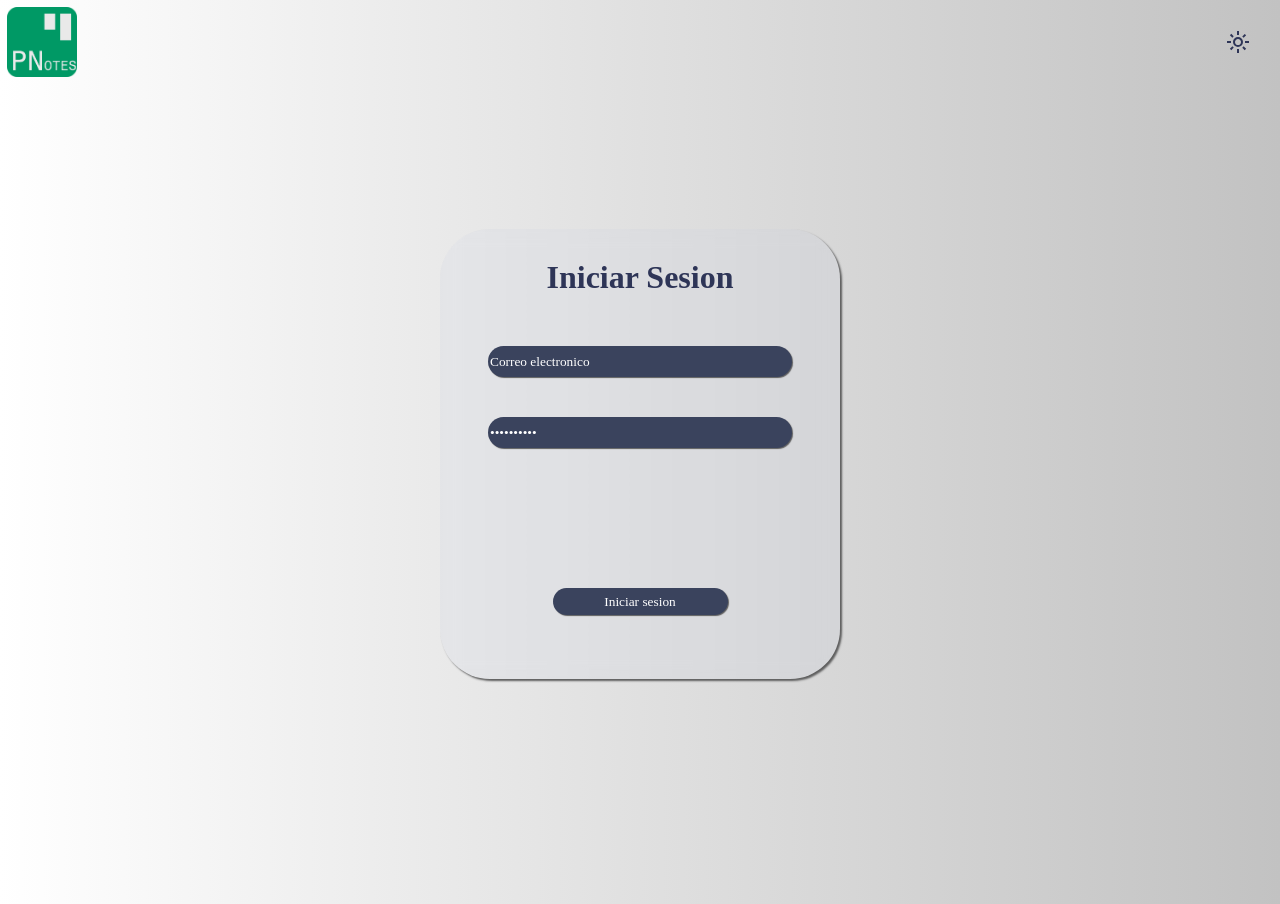
==== Proyecto 2/index.html @ e636f321 "Add files via upload" ====
<!DOCTYPE html>
<html>
<head>
    <title>Proyecto Notas</title>
    <link rel="stylesheet" type="text/css" href="style.css">
    <meta name="viewport" content="width=device-width, initial-scale1.0">
    <script src="script.js" defer></script>
</head>
<body>
    <nav class="navbar">
        <ul>
            <li><img src="media\logo.png" alt="PNotas" class="logoImg"></li>
            <li>   
                <button id="cambiarModo">
                    <svg xmlns="http://www.w3.org/2000/svg" height="24px" viewBox="0 -960 960 960" width="24px" fill="#1f1f1f"><path d="M480-120q-150 0-255-105T120-480q0-150 105-255t255-105q14 0 27.5 1t26.5 3q-41 29-65.5 75.5T444-660q0 90 63 153t153 63q55 0 101-24.5t75-65.5q2 13 3 26.5t1 27.5q0 150-105 255T480-120Z"/></svg>
                    <svg xmlns="http://www.w3.org/2000/svg" height="24px" viewBox="0 -960 960 960" width="24px" fill="#1f1f1f"><path d="M565-395q35-35 35-85t-35-85q-35-35-85-35t-85 35q-35 35-35 85t35 85q35 35 85 35t85-35Zm-226.5 56.5Q280-397 280-480t58.5-141.5Q397-680 480-680t141.5 58.5Q680-563 680-480t-58.5 141.5Q563-280 480-280t-141.5-58.5ZM200-440H40v-80h160v80Zm720 0H760v-80h160v80ZM440-760v-160h80v160h-80Zm0 720v-160h80v160h-80ZM256-650l-101-97 57-59 96 100-52 56Zm492 496-97-101 53-55 101 97-57 59Zm-98-550 97-101 59 57-100 96-56-52ZM154-212l101-97 55 53-97 101-59-57Zm326-268Z"/></svg>
                </button>
            </li>
        </ul>  
    </nav>
    <div class="inFlex"> 
        <div class="glassContainer">
            <h1 class="titulo">Iniciar Sesion</h1>
            <input type="email" class="email" value="Correo electronico">
            <input type="password" class="psw" value="Contraseña">
            <input type="button" value="Iniciar sesion" class="btnIniciarSesion">
        </div>
    </div>
</section>  
</body>
</footer>
</html>
---- Proyecto 2/style.css ----
:root {
    --base-color1: rgba(255, 255, 255, 1);
    --base-color2: #E0E0E0;
    --base-color3: rgba(194, 194, 194, 1);
    --base-variant: #e8e9ed;
    --text-color: #2e3557;
    --secondary-color: #232738;
    --primary-color: #3a435d;
    --primary-color-glass: #c7cfe425;
    --primary-color-shadow: #5e5e5e;
    --accent-color: #0071ff;
    --text-color2: white;
    --transparencia: rgba(255, 255, 255, 0);
}

.darkMode {
    --base-color1: rgba(94, 94, 94, 1);
    --base-color2: rgba(69, 68, 68, 1);
    --base-color3: rgba(0, 0, 0, 1);
    --base-variant: #101425;
    --text-color: #ffffff;
    --secondary-color: #a4a5b8;
    --primary-color: #3a435d;
    --primary-color-glass: #ffffff17;
    --primary-color-shadow: #3a3a3a;
    --accent-color: #0071ff;
    --text-color2: white;
    --transparencia: rgba(255, 255, 255, 0);
}

* {
    padding: 0px;
    margin: 0px;
    font-family: Arial;
}

html {
    height: 100%;
}

.navbar {
    list-style-type: none;

    margin: 1px;
    padding: 1px;
}

.navbar ul{
    list-style-type: none;
}

.navbar li:first-child{
    float: left;
}

.navbar li  {
    float: right;
}

body {
    height: 100%;

    background: #5e5e5e;
    background: linear-gradient(90deg, var(--base-color1) 0%, var(--base-color2) 50%, var(--base-color3) 100%);
}

.logoImg {
    height: 70px;
    width: 70px;
    margin: 5px;
}

.inFlex {
    height: 100%;
    display: flex;
    justify-content: center;
    align-items: center;
}

.glassContainer{
    height: 450px;
    width: 400px;
    padding: 50px, 30px;
    background-color: var(--primary-color-glass);
    backdrop-filter: blur(10px);
    border-radius: 50px;
    border-top: rgb(255, 255, 255, 0.40);
    border-right: rgb(255, 255, 255, 0.30);
    box-shadow: 2px 2px 2px var(--primary-color-shadow);

    display: flex;
    flex-direction: column;
    justify-content: flex-start;
    align-items: center;
}

.titulo {
    margin: 30px;
    color: var(--text-color);
    font-family: Impact;
}

.email {
    border-color: rgba(255, 255, 255, 0);
    box-shadow: 1px 1px 1px var(--primary-color-shadow);
    background-color: var(--primary-color);
    color: var(--text-color2);
    font-family: 'Segoe UI';
    border-radius: 50px;
    width: 300px;
    height: 27px;
    margin: 20px;
}

.psw {
    border-color: rgba(255, 255, 255, 0);
    box-shadow: 1px 1px 1px var(--primary-color-shadow);
    background-color: var(--primary-color);
    color: var(--text-color2);
    font-family: 'Segoe UI';
    border-radius: 50px;
    width: 300px;
    height: 27px;
    margin: 20px;
}

.btnIniciarSesion {
    border-color: rgba(255, 255, 255, 0);
    box-shadow: 1px 1px 1px var(--primary-color-shadow);
    background-color: var(--primary-color);
    color: var(--text-color2);
    font-family: 'Segoe UI';
    border-radius: 50px;
    width: 175px;
    height: 27px;
    margin-top: 120px;
}

#cambiarModo {
    height: 70px;
    width: 70px;
    background-color: var(--transparencia);
    border-color: var(--transparencia);
    display: flex;
    justify-content: center;
    align-items: center;
    padding: 0px;
    margin: 5px;
}

#cambiarModo svg {
    fill: var(--text-color);
}

#cambiarModo svg:first-child {
    display: none;
}

#cambiarModo svg:last-child {
    display: block;
}

.darkMode #cambiarModo svg:first-child {
    display: block;
}

.darkMode #cambiarModo svg:last-child {
    display: none;
}
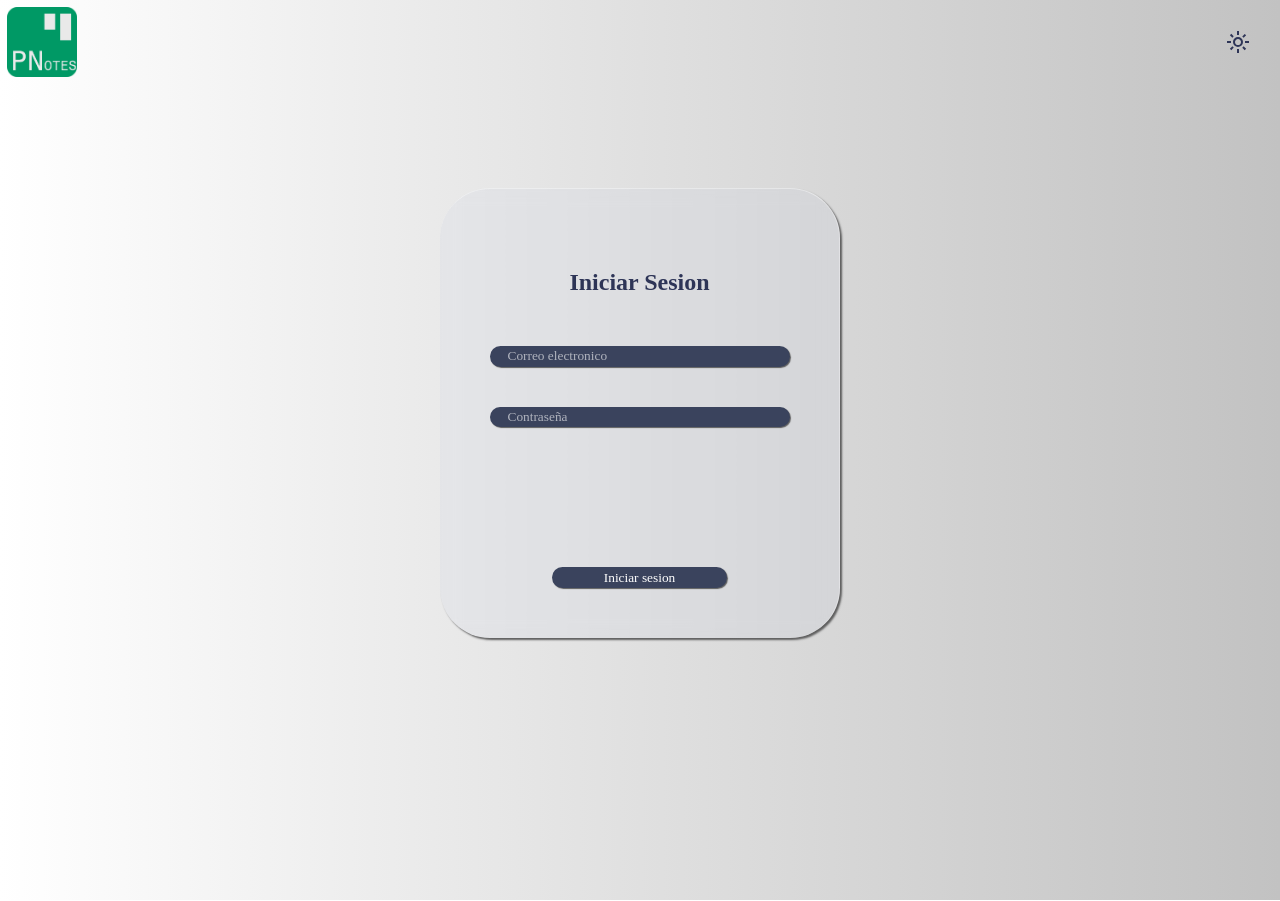
==== commit 08565618: "Add functional notes panel to student tool (Proyecto 2)" ====
--- a/Proyecto 2/index.html
+++ b/Proyecto 2/index.html
@@ -1,32 +1,78 @@
-<!DOCTYPE html>
-<html>
-<head>
-    <title>Proyecto Notas</title>
-    <link rel="stylesheet" type="text/css" href="style.css">
-    <meta name="viewport" content="width=device-width, initial-scale1.0">
-    <script src="script.js" defer></script>
-</head>
-<body>
-    <nav class="navbar">
-        <ul>
-            <li><img src="media\logo.png" alt="PNotas" class="logoImg"></li>
-            <li>   
-                <button id="cambiarModo">
-                    <svg xmlns="http://www.w3.org/2000/svg" height="24px" viewBox="0 -960 960 960" width="24px" fill="#1f1f1f"><path d="M480-120q-150 0-255-105T120-480q0-150 105-255t255-105q14 0 27.5 1t26.5 3q-41 29-65.5 75.5T444-660q0 90 63 153t153 63q55 0 101-24.5t75-65.5q2 13 3 26.5t1 27.5q0 150-105 255T480-120Z"/></svg>
-                    <svg xmlns="http://www.w3.org/2000/svg" height="24px" viewBox="0 -960 960 960" width="24px" fill="#1f1f1f"><path d="M565-395q35-35 35-85t-35-85q-35-35-85-35t-85 35q-35 35-35 85t35 85q35 35 85 35t85-35Zm-226.5 56.5Q280-397 280-480t58.5-141.5Q397-680 480-680t141.5 58.5Q680-563 680-480t-58.5 141.5Q563-280 480-280t-141.5-58.5ZM200-440H40v-80h160v80Zm720 0H760v-80h160v80ZM440-760v-160h80v160h-80Zm0 720v-160h80v160h-80ZM256-650l-101-97 57-59 96 100-52 56Zm492 496-97-101 53-55 101 97-57 59Zm-98-550 97-101 59 57-100 96-56-52ZM154-212l101-97 55 53-97 101-59-57Zm326-268Z"/></svg>
-                </button>
-            </li>
-        </ul>  
-    </nav>
-    <div class="inFlex"> 
-        <div class="glassContainer">
-            <h1 class="titulo">Iniciar Sesion</h1>
-            <input type="email" class="email" value="Correo electronico">
-            <input type="password" class="psw" value="Contraseña">
-            <input type="button" value="Iniciar sesion" class="btnIniciarSesion">
-        </div>
-    </div>
-</section>  
-</body>
-</footer>
-</html>+<!DOCTYPE html>
+<html lang="es">
+<head>
+    <meta charset="UTF-8">
+    <title>PNotas - Herramienta para estudiantes</title>
+    <link rel="stylesheet" type="text/css" href="style.css">
+    <meta name="viewport" content="width=device-width, initial-scale=1.0">
+    <script src="script.js" defer></script>
+</head>
+<body>
+
+    <!-- ============================================================= -->
+    <!--  BARRA DE NAVEGACION (logo + boton de modo claro/oscuro)      -->
+    <!-- ============================================================= -->
+    <nav class="navbar">
+        <ul>
+            <li><img src="media/logo.png" alt="PNotas" class="logoImg"></li>
+            <li>
+                <button id="cambiarModo" aria-label="Cambiar modo claro u oscuro">
+                    <svg xmlns="http://www.w3.org/2000/svg" height="24px" viewBox="0 -960 960 960" width="24px" fill="#1f1f1f"><path d="M480-120q-150 0-255-105T120-480q0-150 105-255t255-105q14 0 27.5 1t26.5 3q-41 29-65.5 75.5T444-660q0 90 63 153t153 63q55 0 101-24.5t75-65.5q2 13 3 26.5t1 27.5q0 150-105 255T480-120Z"/></svg>
+                    <svg xmlns="http://www.w3.org/2000/svg" height="24px" viewBox="0 -960 960 960" width="24px" fill="#1f1f1f"><path d="M565-395q35-35 35-85t-35-85q-35-35-85-35t-85 35q-35 35-35 85t35 85q35 35 85 35t85-35Zm-226.5 56.5Q280-397 280-480t58.5-141.5Q397-680 480-680t141.5 58.5Q680-563 680-480t-58.5 141.5Q563-280 480-280t-141.5-58.5ZM200-440H40v-80h160v80Zm720 0H760v-80h160v80ZM440-760v-160h80v160h-80Zm0 720v-160h80v160h-80ZM256-650l-101-97 57-59 96 100-52 56Zm492 496-97-101 53-55 101 97-57 59Zm-98-550 97-101 59 57-100 96-56-52ZM154-212l101-97 55 53-97 101-59-57Zm326-268Z"/></svg>
+                </button>
+            </li>
+        </ul>
+    </nav>
+
+    <!-- ============================================================= -->
+    <!--  VISTA 1: INICIAR SESION                                      -->
+    <!-- ============================================================= -->
+    <section id="vistaLogin" class="inFlex">
+        <div class="glassContainer">
+            <h1 class="titulo">Iniciar Sesion</h1>
+            <input type="email" class="email" placeholder="Correo electronico">
+            <input type="password" class="psw" placeholder="Contraseña">
+            <input type="button" value="Iniciar sesion" class="btnIniciarSesion" id="btnIniciarSesion">
+        </div>
+    </section>
+
+    <!-- ============================================================= -->
+    <!--  VISTA 2: PANEL PRINCIPAL DE NOTAS                            -->
+    <!-- ============================================================= -->
+    <section id="vistaPanel" class="panel oculto">
+
+        <!-- Encabezado del panel: titulo + buscador + boton nueva nota -->
+        <header class="panelHeader">
+            <h1 class="titulo panelTitulo">Mis Notas</h1>
+            <div class="panelHeaderAcciones">
+                <input type="search" id="inputBuscar" class="buscador" placeholder="Buscar nota...">
+                <button id="btnNuevaNota" class="btnAccion">+ Nueva nota</button>
+            </div>
+        </header>
+
+        <!-- Mensaje cuando no hay ninguna nota todavia -->
+        <p id="mensajeVacio" class="mensajeVacio">Todavia no tienes notas. Crea tu primera nota con el boton "+ Nueva nota".</p>
+
+        <!-- Contenedor donde se pintan las tarjetas de notas -->
+        <div id="listaNotas" class="listaNotas"></div>
+    </section>
+
+    <!-- ============================================================= -->
+    <!--  MODAL: CREAR / EDITAR NOTA                                   -->
+    <!-- ============================================================= -->
+    <div id="modalNota" class="modalFondo oculto">
+        <div class="glassContainer modalCaja">
+            <h2 class="titulo modalTitulo" id="modalTitulo">Nueva nota</h2>
+
+            <input type="text" id="inputTitulo" class="email inputModal" placeholder="Titulo de la nota">
+            <textarea id="inputContenido" class="areaModal" placeholder="Escribe aqui tu nota..."></textarea>
+
+            <div class="modalBotones">
+                <button id="btnGuardarNota" class="btnAccion">Guardar</button>
+                <button id="btnCancelarNota" class="btnSecundario">Cancelar</button>
+            </div>
+        </div>
+    </div>
+
+</body>
+</html>
--- a/Proyecto 2/style.css
+++ b/Proyecto 2/style.css
@@ -1,169 +1,492 @@
-:root {
-    --base-color1: rgba(255, 255, 255, 1);
-    --base-color2: #E0E0E0;
-    --base-color3: rgba(194, 194, 194, 1);
-    --base-variant: #e8e9ed;
-    --text-color: #2e3557;
-    --secondary-color: #232738;
-    --primary-color: #3a435d;
-    --primary-color-glass: #c7cfe425;
-    --primary-color-shadow: #5e5e5e;
-    --accent-color: #0071ff;
-    --text-color2: white;
-    --transparencia: rgba(255, 255, 255, 0);
-}
-
-.darkMode {
-    --base-color1: rgba(94, 94, 94, 1);
-    --base-color2: rgba(69, 68, 68, 1);
-    --base-color3: rgba(0, 0, 0, 1);
-    --base-variant: #101425;
-    --text-color: #ffffff;
-    --secondary-color: #a4a5b8;
-    --primary-color: #3a435d;
-    --primary-color-glass: #ffffff17;
-    --primary-color-shadow: #3a3a3a;
-    --accent-color: #0071ff;
-    --text-color2: white;
-    --transparencia: rgba(255, 255, 255, 0);
-}
-
-* {
-    padding: 0px;
-    margin: 0px;
-    font-family: Arial;
-}
-
-html {
-    height: 100%;
-}
-
-.navbar {
-    list-style-type: none;
-
-    margin: 1px;
-    padding: 1px;
-}
-
-.navbar ul{
-    list-style-type: none;
-}
-
-.navbar li:first-child{
-    float: left;
-}
-
-.navbar li  {
-    float: right;
-}
-
-body {
-    height: 100%;
-
-    background: #5e5e5e;
-    background: linear-gradient(90deg, var(--base-color1) 0%, var(--base-color2) 50%, var(--base-color3) 100%);
-}
-
-.logoImg {
-    height: 70px;
-    width: 70px;
-    margin: 5px;
-}
-
-.inFlex {
-    height: 100%;
-    display: flex;
-    justify-content: center;
-    align-items: center;
-}
-
-.glassContainer{
-    height: 450px;
-    width: 400px;
-    padding: 50px, 30px;
-    background-color: var(--primary-color-glass);
-    backdrop-filter: blur(10px);
-    border-radius: 50px;
-    border-top: rgb(255, 255, 255, 0.40);
-    border-right: rgb(255, 255, 255, 0.30);
-    box-shadow: 2px 2px 2px var(--primary-color-shadow);
-
-    display: flex;
-    flex-direction: column;
-    justify-content: flex-start;
-    align-items: center;
-}
-
-.titulo {
-    margin: 30px;
-    color: var(--text-color);
-    font-family: Impact;
-}
-
-.email {
-    border-color: rgba(255, 255, 255, 0);
-    box-shadow: 1px 1px 1px var(--primary-color-shadow);
-    background-color: var(--primary-color);
-    color: var(--text-color2);
-    font-family: 'Segoe UI';
-    border-radius: 50px;
-    width: 300px;
-    height: 27px;
-    margin: 20px;
-}
-
-.psw {
-    border-color: rgba(255, 255, 255, 0);
-    box-shadow: 1px 1px 1px var(--primary-color-shadow);
-    background-color: var(--primary-color);
-    color: var(--text-color2);
-    font-family: 'Segoe UI';
-    border-radius: 50px;
-    width: 300px;
-    height: 27px;
-    margin: 20px;
-}
-
-.btnIniciarSesion {
-    border-color: rgba(255, 255, 255, 0);
-    box-shadow: 1px 1px 1px var(--primary-color-shadow);
-    background-color: var(--primary-color);
-    color: var(--text-color2);
-    font-family: 'Segoe UI';
-    border-radius: 50px;
-    width: 175px;
-    height: 27px;
-    margin-top: 120px;
-}
-
-#cambiarModo {
-    height: 70px;
-    width: 70px;
-    background-color: var(--transparencia);
-    border-color: var(--transparencia);
-    display: flex;
-    justify-content: center;
-    align-items: center;
-    padding: 0px;
-    margin: 5px;
-}
-
-#cambiarModo svg {
-    fill: var(--text-color);
-}
-
-#cambiarModo svg:first-child {
-    display: none;
-}
-
-#cambiarModo svg:last-child {
-    display: block;
-}
-
-.darkMode #cambiarModo svg:first-child {
-    display: block;
-}
-
-.darkMode #cambiarModo svg:last-child {
-    display: none;
-}+/* ================================================================= */
+/*  VARIABLES DE COLOR - MODO CLARO                                  */
+/* ================================================================= */
+:root {
+    --base-color1: rgba(255, 255, 255, 1);
+    --base-color2: #E0E0E0;
+    --base-color3: rgba(194, 194, 194, 1);
+    --base-variant: #e8e9ed;
+    --text-color: #2e3557;
+    --secondary-color: #232738;
+    --primary-color: #3a435d;
+    --primary-color-glass: #c7cfe425;
+    --primary-color-shadow: #5e5e5e;
+    --accent-color: #0071ff;
+    --text-color2: white;
+    --transparencia: rgba(255, 255, 255, 0);
+}
+
+/* ================================================================= */
+/*  VARIABLES DE COLOR - MODO OSCURO                                 */
+/* ================================================================= */
+.darkMode {
+    --base-color1: rgba(94, 94, 94, 1);
+    --base-color2: rgba(69, 68, 68, 1);
+    --base-color3: rgba(0, 0, 0, 1);
+    --base-variant: #101425;
+    --text-color: #ffffff;
+    --secondary-color: #a4a5b8;
+    --primary-color: #3a435d;
+    --primary-color-glass: #ffffff17;
+    --primary-color-shadow: #3a3a3a;
+    --accent-color: #0071ff;
+    --text-color2: white;
+    --transparencia: rgba(255, 255, 255, 0);
+}
+
+/* ================================================================= */
+/*  BASE / RESET                                                     */
+/* ================================================================= */
+* {
+    padding: 0px;
+    margin: 0px;
+    font-family: Arial;
+    box-sizing: border-box;
+}
+
+html {
+    height: 100%;
+}
+
+body {
+    min-height: 100%;
+    background: #5e5e5e;
+    background: linear-gradient(90deg, var(--base-color1) 0%, var(--base-color2) 50%, var(--base-color3) 100%);
+    background-attachment: fixed;
+}
+
+/* Utilidad para ocultar vistas sin borrarlas del DOM */
+.oculto {
+    display: none !important;
+}
+
+/* ================================================================= */
+/*  BARRA DE NAVEGACION                                              */
+/* ================================================================= */
+.navbar {
+    list-style-type: none;
+    margin: 1px;
+    padding: 1px;
+}
+
+.navbar ul {
+    list-style-type: none;
+}
+
+.navbar li:first-child {
+    float: left;
+}
+
+.navbar li {
+    float: right;
+}
+
+.logoImg {
+    height: 70px;
+    width: 70px;
+    margin: 5px;
+}
+
+/* ================================================================= */
+/*  BOTON CAMBIAR MODO CLARO / OSCURO                                */
+/* ================================================================= */
+#cambiarModo {
+    height: 70px;
+    width: 70px;
+    background-color: var(--transparencia);
+    border-color: var(--transparencia);
+    display: flex;
+    justify-content: center;
+    align-items: center;
+    padding: 0px;
+    margin: 5px;
+    cursor: pointer;
+}
+
+#cambiarModo svg {
+    fill: var(--text-color);
+}
+
+#cambiarModo svg:first-child {
+    display: none;
+}
+
+#cambiarModo svg:last-child {
+    display: block;
+}
+
+.darkMode #cambiarModo svg:first-child {
+    display: block;
+}
+
+.darkMode #cambiarModo svg:last-child {
+    display: none;
+}
+
+/* ================================================================= */
+/*  CONTENEDOR GLASS (efecto vidrio reutilizable)                    */
+/* ================================================================= */
+.glassContainer {
+    background-color: var(--primary-color-glass);
+    backdrop-filter: blur(10px);
+    -webkit-backdrop-filter: blur(10px);
+    border-radius: 50px;
+    border-top: 1px solid rgba(255, 255, 255, 0.40);
+    border-right: 1px solid rgba(255, 255, 255, 0.30);
+    box-shadow: 2px 2px 2px var(--primary-color-shadow);
+}
+
+/* ================================================================= */
+/*  VISTA 1: INICIAR SESION                                          */
+/* ================================================================= */
+.inFlex {
+    height: calc(100vh - 82px);
+    display: flex;
+    justify-content: center;
+    align-items: center;
+}
+
+.inFlex .glassContainer {
+    height: 450px;
+    width: 400px;
+    max-width: 90vw;
+    padding: 50px 30px;
+    display: flex;
+    flex-direction: column;
+    justify-content: flex-start;
+    align-items: center;
+}
+
+.titulo {
+    margin: 30px;
+    color: var(--text-color);
+    font-family: Impact;
+}
+
+/* Campos e input de la vista de login (se reutilizan en el modal) */
+.email,
+.psw {
+    border-color: rgba(255, 255, 255, 0);
+    box-shadow: 1px 1px 1px var(--primary-color-shadow);
+    background-color: var(--primary-color);
+    color: var(--text-color2);
+    font-family: 'Segoe UI';
+    border-radius: 50px;
+    width: 300px;
+    max-width: 100%;
+    height: 27px;
+    margin: 20px;
+    padding: 0 16px;
+}
+
+.email::placeholder,
+.psw::placeholder {
+    color: rgba(255, 255, 255, 0.6);
+}
+
+.btnIniciarSesion {
+    border-color: rgba(255, 255, 255, 0);
+    box-shadow: 1px 1px 1px var(--primary-color-shadow);
+    background-color: var(--primary-color);
+    color: var(--text-color2);
+    font-family: 'Segoe UI';
+    border-radius: 50px;
+    width: 175px;
+    height: 27px;
+    margin-top: 120px;
+    cursor: pointer;
+    transition: transform 0.15s ease, background-color 0.15s ease;
+}
+
+.btnIniciarSesion:hover {
+    background-color: var(--accent-color);
+    transform: translateY(-2px);
+}
+
+/* ================================================================= */
+/*  VISTA 2: PANEL PRINCIPAL DE NOTAS                                */
+/* ================================================================= */
+.panel {
+    max-width: 1100px;
+    margin: 0 auto;
+    padding: 20px 30px 60px;
+}
+
+/* --- Encabezado del panel: titulo + buscador + boton --- */
+.panelHeader {
+    display: flex;
+    flex-wrap: wrap;
+    justify-content: space-between;
+    align-items: center;
+    gap: 20px;
+    margin-bottom: 30px;
+}
+
+.panelTitulo {
+    margin: 10px 0;
+}
+
+.panelHeaderAcciones {
+    display: flex;
+    flex-wrap: wrap;
+    align-items: center;
+    gap: 12px;
+}
+
+.buscador {
+    border: none;
+    box-shadow: 1px 1px 1px var(--primary-color-shadow);
+    background-color: var(--primary-color);
+    color: var(--text-color2);
+    font-family: 'Segoe UI';
+    border-radius: 50px;
+    height: 40px;
+    width: 240px;
+    max-width: 60vw;
+    padding: 0 18px;
+}
+
+.buscador::placeholder {
+    color: rgba(255, 255, 255, 0.6);
+}
+
+/* --- Boton de accion principal (+ Nueva nota / Guardar) --- */
+.btnAccion {
+    border: none;
+    box-shadow: 1px 1px 1px var(--primary-color-shadow);
+    background-color: var(--accent-color);
+    color: var(--text-color2);
+    font-family: 'Segoe UI';
+    font-weight: bold;
+    border-radius: 50px;
+    height: 40px;
+    padding: 0 22px;
+    cursor: pointer;
+    transition: transform 0.15s ease, filter 0.15s ease;
+}
+
+.btnAccion:hover {
+    filter: brightness(1.1);
+    transform: translateY(-2px);
+}
+
+/* --- Boton secundario (Cancelar) --- */
+.btnSecundario {
+    border: none;
+    box-shadow: 1px 1px 1px var(--primary-color-shadow);
+    background-color: var(--primary-color);
+    color: var(--text-color2);
+    font-family: 'Segoe UI';
+    border-radius: 50px;
+    height: 40px;
+    padding: 0 22px;
+    cursor: pointer;
+    transition: transform 0.15s ease, filter 0.15s ease;
+}
+
+.btnSecundario:hover {
+    filter: brightness(1.15);
+    transform: translateY(-2px);
+}
+
+/* --- Mensaje cuando no hay notas --- */
+.mensajeVacio {
+    color: var(--text-color);
+    font-family: 'Segoe UI';
+    text-align: center;
+    margin: 60px auto;
+    max-width: 420px;
+    opacity: 0.8;
+}
+
+/* ================================================================= */
+/*  LISTA DE NOTAS (rejilla de tarjetas)                             */
+/* ================================================================= */
+.listaNotas {
+    display: grid;
+    grid-template-columns: repeat(auto-fill, minmax(260px, 1fr));
+    gap: 20px;
+}
+
+/* --- Tarjeta individual de nota --- */
+.notaCard {
+    background-color: var(--primary-color-glass);
+    backdrop-filter: blur(10px);
+    -webkit-backdrop-filter: blur(10px);
+    border-radius: 26px;
+    border-top: 1px solid rgba(255, 255, 255, 0.40);
+    border-right: 1px solid rgba(255, 255, 255, 0.30);
+    box-shadow: 2px 2px 6px var(--primary-color-shadow);
+    padding: 22px;
+    display: flex;
+    flex-direction: column;
+    gap: 12px;
+    min-height: 180px;
+    transition: transform 0.15s ease, box-shadow 0.15s ease;
+}
+
+.notaCard:hover {
+    transform: translateY(-4px);
+    box-shadow: 4px 6px 12px var(--primary-color-shadow);
+}
+
+.notaCardTitulo {
+    color: var(--text-color);
+    font-family: 'Segoe UI';
+    font-weight: bold;
+    font-size: 1.15rem;
+    word-break: break-word;
+}
+
+.notaCardContenido {
+    color: var(--text-color);
+    font-family: 'Segoe UI';
+    font-size: 0.95rem;
+    line-height: 1.4;
+    white-space: pre-wrap;
+    word-break: break-word;
+    flex: 1;
+    opacity: 0.9;
+}
+
+.notaCardFecha {
+    color: var(--secondary-color);
+    font-family: 'Segoe UI';
+    font-size: 0.75rem;
+}
+
+/* --- Botones de cada tarjeta (editar / eliminar) --- */
+.notaCardBotones {
+    display: flex;
+    gap: 10px;
+    justify-content: flex-end;
+}
+
+.notaBtnIcono {
+    border: none;
+    background-color: var(--primary-color);
+    color: var(--text-color2);
+    font-family: 'Segoe UI';
+    border-radius: 50px;
+    height: 34px;
+    padding: 0 16px;
+    cursor: pointer;
+    font-size: 0.85rem;
+    box-shadow: 1px 1px 1px var(--primary-color-shadow);
+    transition: transform 0.15s ease, filter 0.15s ease;
+}
+
+.notaBtnIcono:hover {
+    filter: brightness(1.15);
+    transform: translateY(-2px);
+}
+
+.notaBtnEliminar:hover {
+    background-color: #c0392b;
+    filter: none;
+}
+
+/* ================================================================= */
+/*  MODAL: CREAR / EDITAR NOTA                                       */
+/* ================================================================= */
+.modalFondo {
+    position: fixed;
+    inset: 0;
+    background-color: rgba(0, 0, 0, 0.45);
+    display: flex;
+    justify-content: center;
+    align-items: center;
+    padding: 20px;
+    z-index: 100;
+}
+
+.modalCaja {
+    width: 460px;
+    max-width: 100%;
+    padding: 30px;
+    display: flex;
+    flex-direction: column;
+    align-items: center;
+    gap: 18px;
+}
+
+.modalTitulo {
+    margin: 10px;
+}
+
+.inputModal {
+    margin: 0;
+    height: 40px;
+    width: 100%;
+}
+
+.areaModal {
+    border: none;
+    box-shadow: 1px 1px 1px var(--primary-color-shadow);
+    background-color: var(--primary-color);
+    color: var(--text-color2);
+    font-family: 'Segoe UI';
+    border-radius: 26px;
+    width: 100%;
+    min-height: 140px;
+    padding: 16px;
+    resize: vertical;
+}
+
+.areaModal::placeholder {
+    color: rgba(255, 255, 255, 0.6);
+}
+
+.modalBotones {
+    display: flex;
+    gap: 14px;
+    justify-content: center;
+    width: 100%;
+    margin-top: 6px;
+}
+
+/* ================================================================= */
+/*  RESPONSIVE - TELEFONO Y TABLET                                   */
+/* ================================================================= */
+@media (max-width: 600px) {
+    .inFlex .glassContainer {
+        height: auto;
+        padding: 40px 20px;
+    }
+
+    .btnIniciarSesion {
+        margin-top: 60px;
+    }
+
+    .panel {
+        padding: 16px 16px 40px;
+    }
+
+    .panelHeader {
+        flex-direction: column;
+        align-items: stretch;
+    }
+
+    .panelHeaderAcciones {
+        flex-direction: column;
+        align-items: stretch;
+    }
+
+    .buscador {
+        width: 100%;
+        max-width: none;
+    }
+
+    .btnAccion {
+        width: 100%;
+    }
+
+    .listaNotas {
+        grid-template-columns: 1fr;
+    }
+
+    .titulo {
+        margin: 16px;
+        font-size: 1.6rem;
+    }
+}
